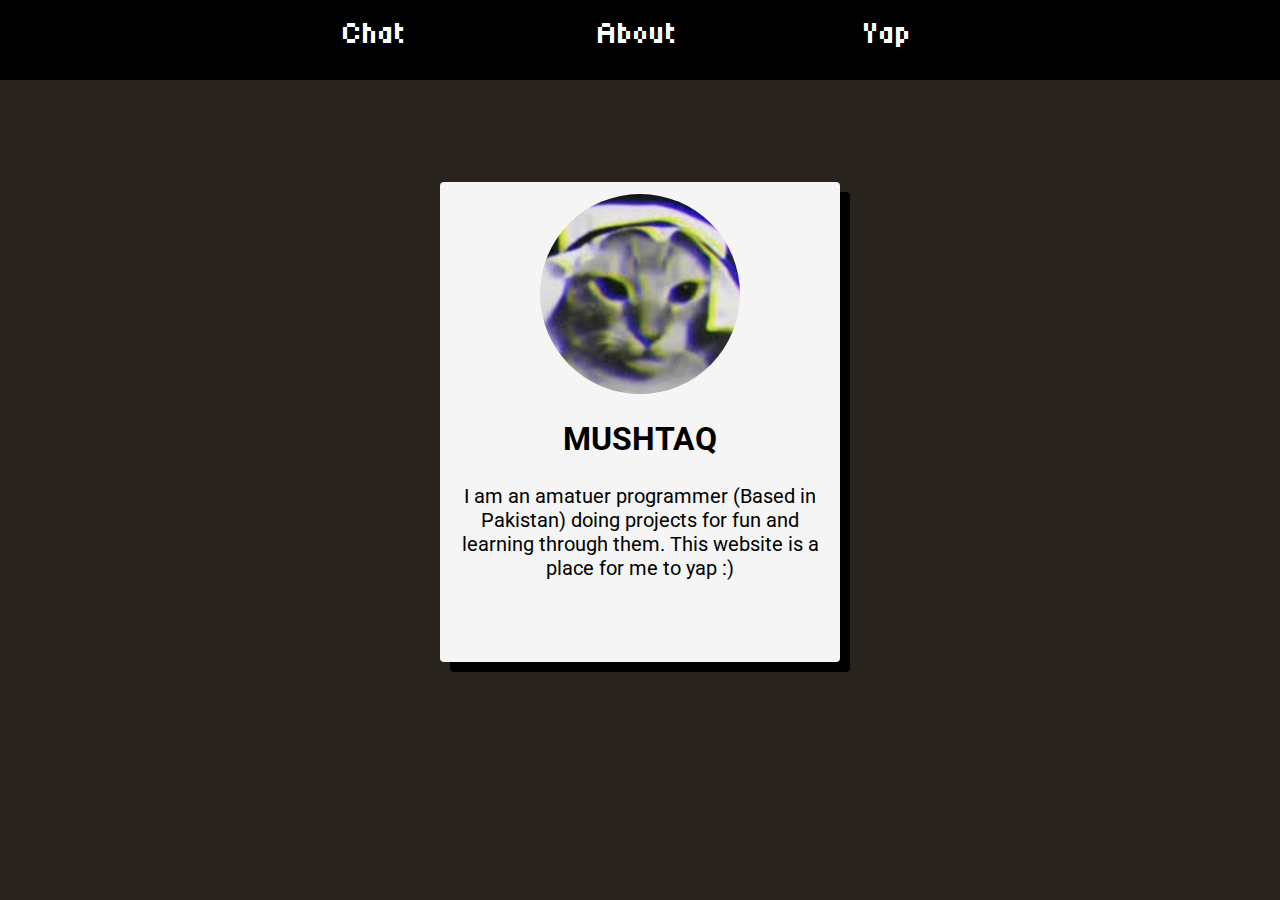
==== index.html @ 7c316505 "Website with about me" ====
<!DOCTYPE html>
<html lang="en">
	<head>
		<meta charset="UTF-8" />
		<meta name="viewport" content="width=device-width, initial-scale=1.0" />
		<title>Musite</title>
		<link rel="stylesheet" href="./styles.css" />
	</head>
	<body>
		<div class="navbarContainer">
			<nav class="navbarwa">
				<li class="chatter"><a href="./pages/chat.html">Chat </a></li>
				<li class="about"><a href="./pages/index.html">About</a></li>
				<li class="yap"><a href="./pages/blog.html">Yap</a></li>
			</nav>
		</div>
		<div class="aboutpage">
			<div class="portfolio-box">
				<img class="pfp" src="./assets/image.png" />
				<h1>MUSHTAQ</h1>
				<p>
					I am an amatuer programmer (Based in Pakistan) doing projects for fun
					and learning through them. This website is a place for me to yap :)
				</p>
			</div>
		</div>
		<div id="main-page"></div>
	</body>
</html>
---- styles.css ----
@import url("https://fonts.googleapis.com/css2?family=Tiny5&display=swap");

@import url("https://fonts.googleapis.com/css2?family=Roboto:ital,wght@0,100;0,300;0,400;0,500;0,700;0,900;1,100;1,300;1,400;1,500;1,700;1,900&display=swap");
nav {
	width: 761px;
	max-width: 761px;
	min-width: 761px;
	margin: auto;
}
.navbarContainer {
	background-color: black;
	height: 5rem;
	margin: 0;
	padding: 0px;
}
li {
	position: relative;
	top: 15px;
	list-style-type: none;
	padding-left: 11%;
	padding-right: 13%;
	display: inline;
	font-size: 2rem;
	font-weight: 500;
	font-family: "Tiny5";
}
li a,
a:link {
	color: white;
	width: 33.3%;
	text-align: center;
	text-decoration: none;
}
.navbarwa a:hover {
	cursor: pointer;
	background-color: #28231d;
	text-decoration: underline #6b5428;
	text-underline-offset: 20px;
}
.navbarwa .about:hover {
	font-size: 2.2rem;
}
.navbarwa .chatter:hover {
	font-size: 2.2rem;
}
.navbarwa .yap:hover {
	font-size: 2.2rem;
}

/* .about {
	border-right: solid 3px black;
	border-left: solid 3px black;
} */

body {
	margin: 0;
	background-color: #28231d;
}

.aboutpage {
	display: inline;
	width: 100%;
	height: 80%;
}

.portfolio-box {
	animation: box-animation 1s;
	background-color: whitesmoke;
	border-radius: 4px;
	box-shadow: 10px 10px;
	height: 30rem;
	margin: 8% auto auto auto;
	width: 25rem;
	text-align: center;
}

.portfolio-box p {
	padding: 5px;
	font-family: "Roboto";
	font-size: 20px;
}

.pfp {
	width: 200px;
	height: 200px;
	border-radius: 50%;
	object-fit: cover;
	margin: 3% auto 0 auto;
}
h1 {
	font-family: "Roboto";
}

@keyframes box-animation {
	from {
		transform: translate(-50rem);
	}
	to {
		transform: translate(0px);
	}
}
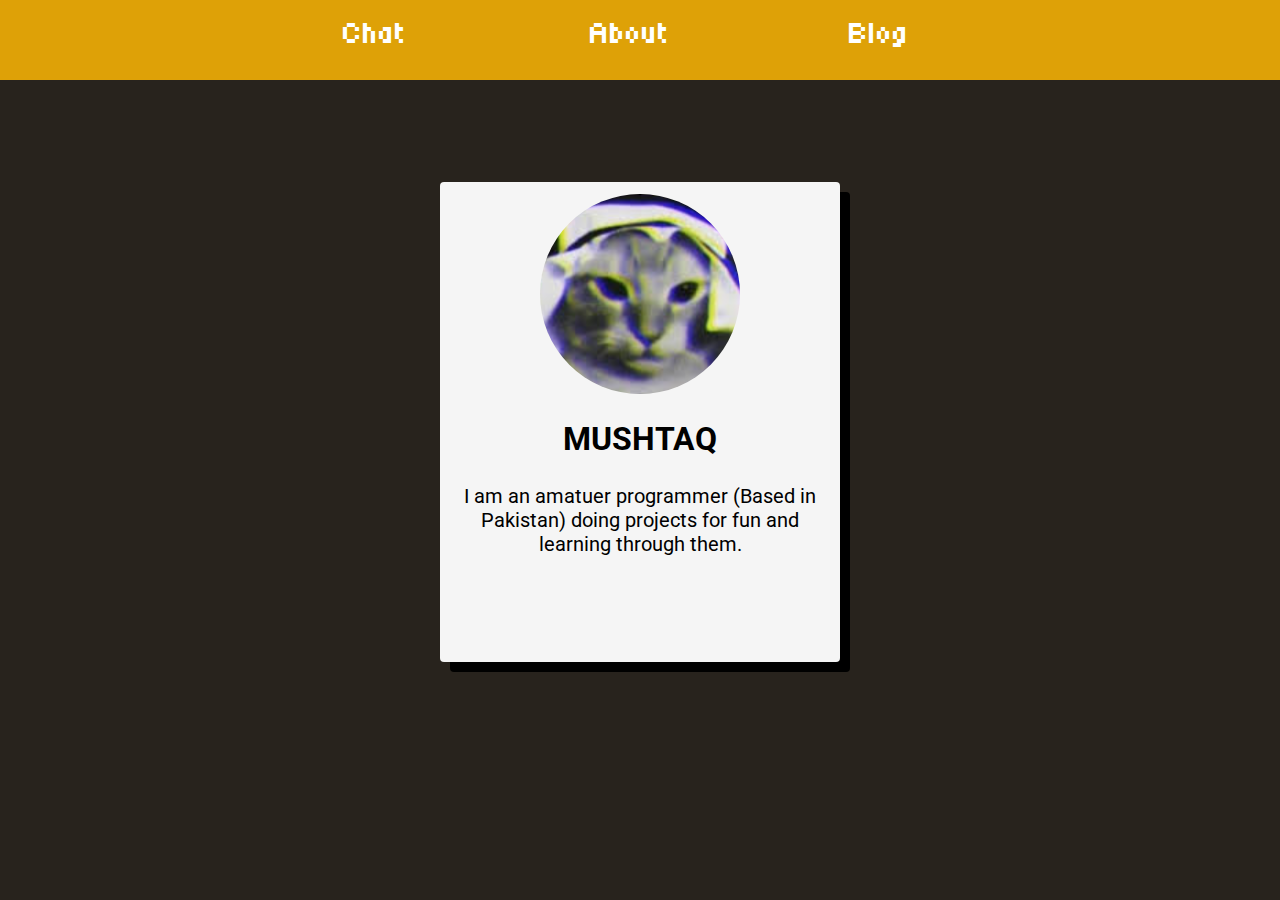
==== commit 70df3b9d: "Re-imagining blog" ====
--- a/index.html
+++ b/index.html
@@ -11,7 +11,7 @@
 			<nav class="navbarwa">
 				<li class="chatter"><a href="./pages/chat.html">Chat </a></li>
 				<li class="about"><a href="./pages/index.html">About</a></li>
-				<li class="yap"><a href="./pages/blog.html">Yap</a></li>
+				<li class="yap"><a href="./pages/blog.html">Blog</a></li>
 			</nav>
 		</div>
 		<div class="aboutpage">
@@ -20,7 +20,7 @@
 				<h1>MUSHTAQ</h1>
 				<p>
 					I am an amatuer programmer (Based in Pakistan) doing projects for fun
-					and learning through them. This website is a place for me to yap :)
+					and learning through them.
 				</p>
 			</div>
 		</div>
--- a/styles.css
+++ b/styles.css
@@ -8,7 +8,7 @@
 	margin: auto;
 }
 .navbarContainer {
-	background-color: black;
+	background-color: #dea107;
 	height: 5rem;
 	margin: 0;
 	padding: 0px;
@@ -18,7 +18,7 @@
 	top: 15px;
 	list-style-type: none;
 	padding-left: 11%;
-	padding-right: 13%;
+	padding-right: 12%;
 	display: inline;
 	font-size: 2rem;
 	font-weight: 500;
@@ -33,7 +33,6 @@
 }
 .navbarwa a:hover {
 	cursor: pointer;
-	background-color: #28231d;
 	text-decoration: underline #6b5428;
 	text-underline-offset: 20px;
 }
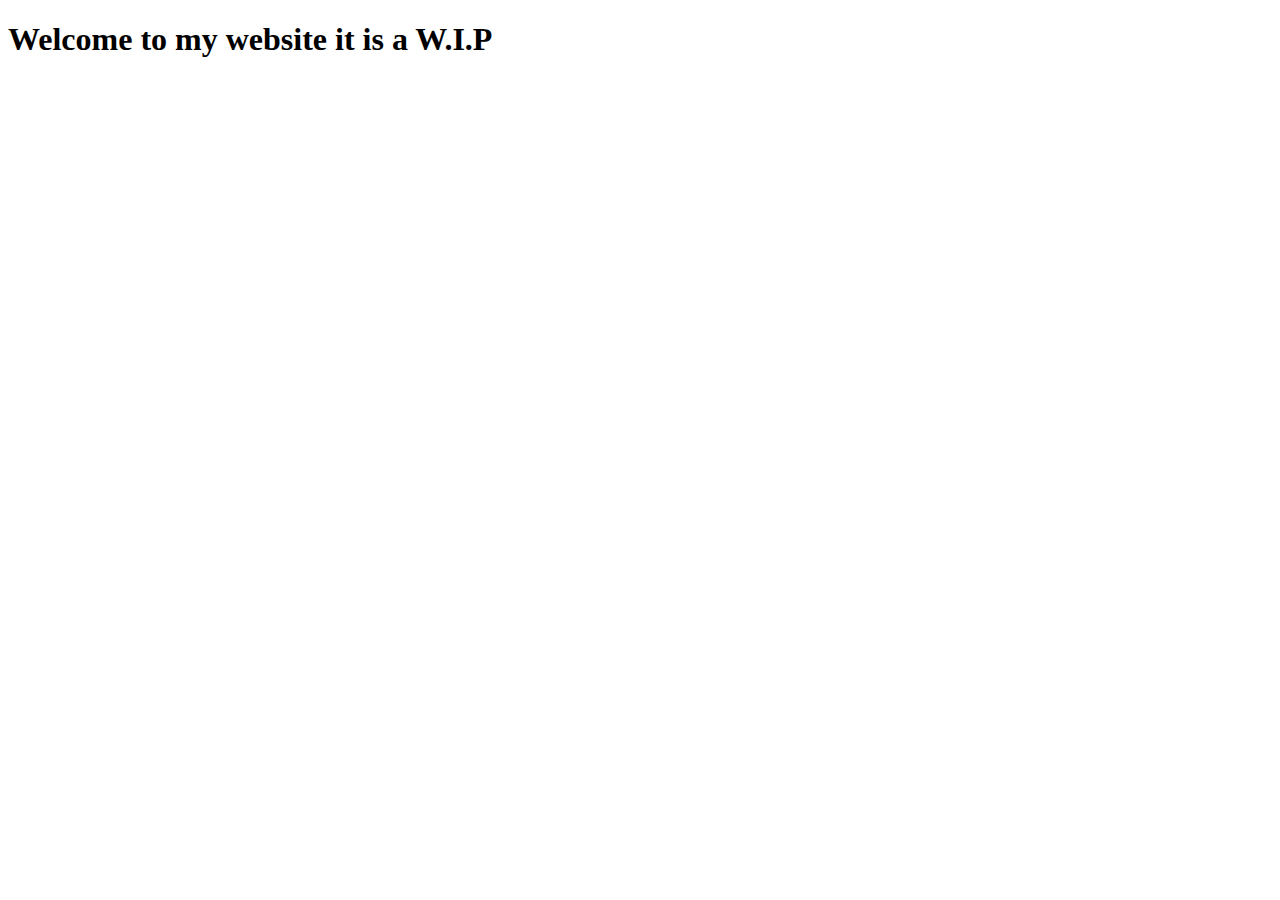
==== commit 1a5ea247: "Re-imagining my website" ====
--- a/index.html
+++ b/index.html
@@ -3,27 +3,10 @@
 	<head>
 		<meta charset="UTF-8" />
 		<meta name="viewport" content="width=device-width, initial-scale=1.0" />
-		<title>Musite</title>
-		<link rel="stylesheet" href="./styles.css" />
+		<link rel="icon" href="../assets/favicon.ico" />
+		<title>Mush's Site</title>
 	</head>
 	<body>
-		<div class="navbarContainer">
-			<nav class="navbarwa">
-				<li class="chatter"><a href="./pages/chat.html">Chat </a></li>
-				<li class="about"><a href="./pages/index.html">About</a></li>
-				<li class="yap"><a href="./pages/blog.html">Blog</a></li>
-			</nav>
-		</div>
-		<div class="aboutpage">
-			<div class="portfolio-box">
-				<img class="pfp" src="./assets/image.png" />
-				<h1>MUSHTAQ</h1>
-				<p>
-					I am an amatuer programmer (Based in Pakistan) doing projects for fun
-					and learning through them.
-				</p>
-			</div>
-		</div>
-		<div id="main-page"></div>
+		<h1>Welcome to my website it is a W.I.P</h1>
 	</body>
 </html>
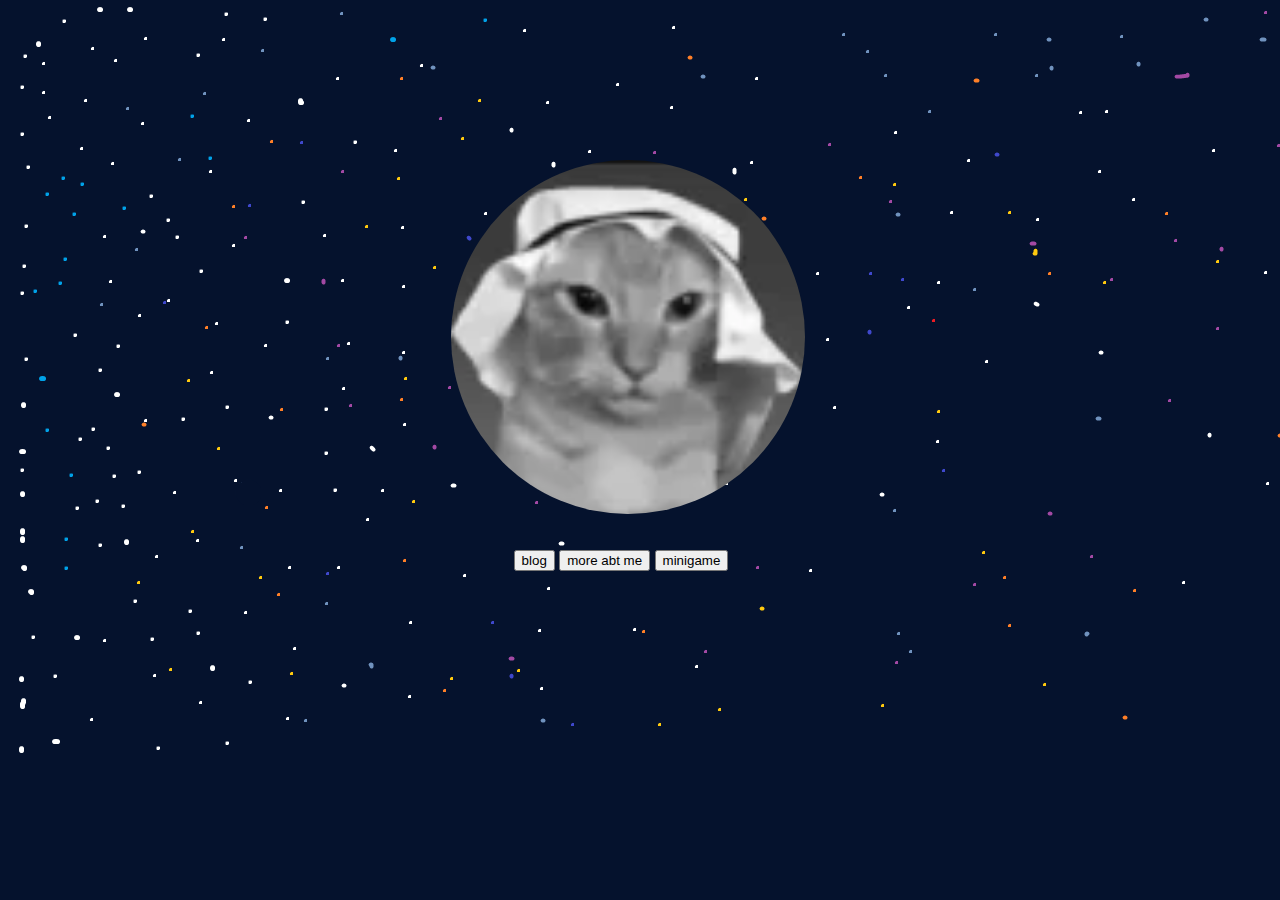
==== commit e224f307: "uh still [heavily] a WIP" ====
--- a/index.html
+++ b/index.html
@@ -5,8 +5,17 @@
 		<meta name="viewport" content="width=device-width, initial-scale=1.0" />
 		<link rel="icon" href="../assets/favicon.ico" />
 		<title>Mush's Site</title>
+		<link rel="stylesheet" href="./styles/styles.css" />
 	</head>
 	<body>
-		<h1>Welcome to my website it is a W.I.P</h1>
+		<div id="center-image">
+			<img id="main_image_id" src="./assets/center_image.png" />
+		</div>
+		<div class="trinity">
+			<button id="blog"><label>blog</label></button>
+			<button id="about"><label>more abt me</label></button>
+			<button id="minigame"><label>minigame</label></button>
+		</div>
+		<script src="./scripts/cursor.js"></script>
 	</body>
 </html>
--- a/styles/styles.css
+++ b/styles/styles.css
@@ -0,0 +1,28 @@
+html {
+	font-family: Arial, Helvetica, sans-serif;
+	background-image: url("../assets/stars.png");
+}
+
+h1 {
+	font-family: Arial, Helvetica, sans-serif;
+	text-align: center;
+}
+#center-image {
+	width: 40%;
+	padding-left: 8rem;
+	height: 70%;
+	margin: 10rem auto 10rem auto;
+	border-radius: 50%;
+}
+#main_image_id {
+	width: 70%;
+	height: 70%;
+	border-radius: 50%;
+}
+
+.trinity {
+	width: 100%;
+	height: 50%;
+	padding-left: 40%;
+	transform: translateY(-8rem);
+}
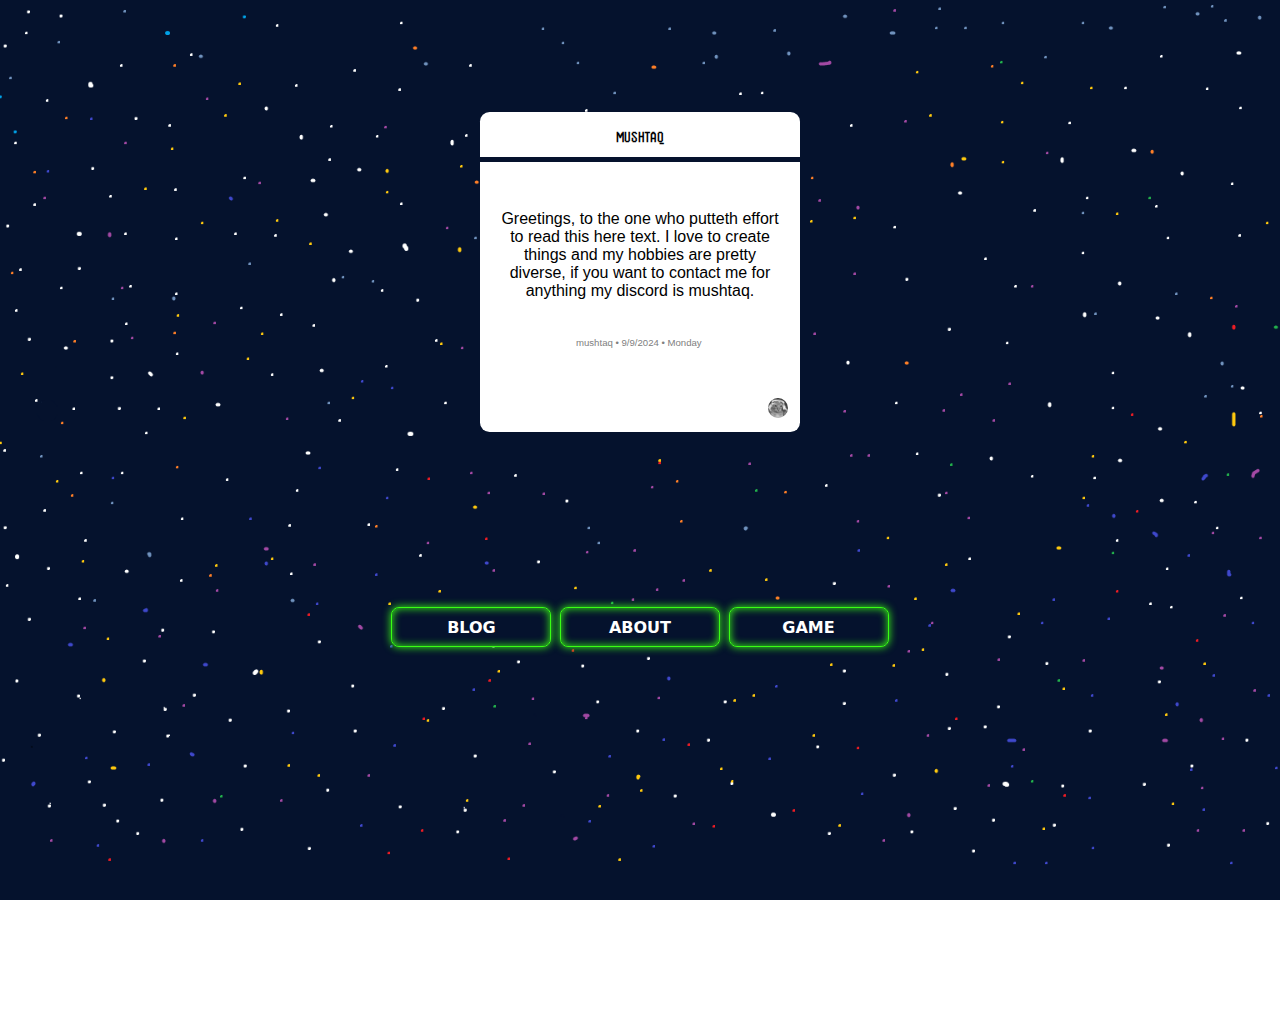
==== commit b520bd12: "buttons and about me section" ====
--- a/index.html
+++ b/index.html
@@ -3,19 +3,29 @@
 	<head>
 		<meta charset="UTF-8" />
 		<meta name="viewport" content="width=device-width, initial-scale=1.0" />
-		<link rel="icon" href="../assets/favicon.ico" />
+		<link rel="icon" href="./assets/favicon.ico" />
 		<title>Mush's Site</title>
 		<link rel="stylesheet" href="./styles/styles.css" />
 	</head>
 	<body>
-		<div id="center-image">
-			<img id="main_image_id" src="./assets/center_image.png" />
+		<div class="main_container">
+			<h1>MUSHTAQ</h1>
+			<hr id="main_container_line" />
+			<p>
+				Greetings, to the one who putteth effort to read this here text. I love
+				to create things and my hobbies are pretty diverse, if you want to
+				contact me for anything my discord is mushtaq.
+			</p>
+			<div id="footer">
+				<span>mushtaq • 9/9/2024 • Monday</span>
+				<img src="./assets/center_image.png" alt="insert mushtaq pic" />
+			</div>
 		</div>
 		<div class="trinity">
-			<button id="blog"><label>blog</label></button>
-			<button id="about"><label>more abt me</label></button>
-			<button id="minigame"><label>minigame</label></button>
+			<button id="blog"><label>BLOG</label></button>
+			<button id="about"><label>ABOUT</label></button>
+			<button id="minigame"><label>GAME</label></button>
 		</div>
-		<script src="./scripts/cursor.js"></script>
+		<script src="./scripts/sound_effect.js"></script>
 	</body>
 </html>
--- a/styles/styles.css
+++ b/styles/styles.css
@@ -1,28 +1,89 @@
+@import url("https://fonts.googleapis.com/css2?family=Handjet:wght@100..900&display=swap");
 html {
 	font-family: Arial, Helvetica, sans-serif;
+	height: 100%;
+}
+
+body {
+	overflow: hidden;
+	/* hides scrollbar*/
 	background-image: url("../assets/stars.png");
+	background-repeat: no-repeat;
+	background-size: cover;
+	background-position: center;
+	height: 100%;
 }
 
 h1 {
 	font-family: Arial, Helvetica, sans-serif;
 	text-align: center;
 }
-#center-image {
-	width: 40%;
-	padding-left: 8rem;
-	height: 70%;
-	margin: 10rem auto 10rem auto;
+
+.main_container {
+	background-color: white;
+	border-radius: 3%;
+	width: 20rem;
+	height: 20rem;
+	margin: 7rem auto;
+}
+
+.main_container h1 {
+	font-family: "Handjet", sans-serif;
+	font-size: 1rem;
+	padding-top: 1rem;
+	padding-bottom: none;
+}
+
+#main_container_line {
+	border: none;
+	border-bottom: 5px solid #05122d;
+}
+
+.main_container p {
+	padding: 1rem;
+	padding-top: 2rem;
+	text-align: center;
+	font-size: 1rem;
+}
+
+#footer span {
+	font-size: 0.6rem;
+	font-style: monospace;
+	color: grey;
+	padding-left: 30%;
+}
+
+#footer img {
 	border-radius: 50%;
-}
-#main_image_id {
-	width: 70%;
-	height: 70%;
-	border-radius: 50%;
+	margin-top: 15%;
+	margin-left: 90%;
+	width: 20px;
+	height: 20px;
 }
 
 .trinity {
-	width: 100%;
-	height: 50%;
-	padding-left: 40%;
-	transform: translateY(-8rem);
+	width: 40%;
+	height: 2.5rem;
+	display: flex;
+	float: left;
+	justify-content: space-around;
+	margin-top: 5%;
+	margin-left: 30%;
 }
+.trinity button {
+	color: white;
+	background-color: #05122d;
+	font-family: system-ui, -apple-system, BlinkMacSystemFont;
+	font-size: 1rem;
+	font-weight: bold;
+	border: 0.1rem solid #39ff14;
+
+	border-radius: 0.5rem;
+	box-shadow: inset 0 0 0.5rem #39ff14, 0 0 0.5rem #39ff14;
+	width: 10rem;
+}
+
+.trinity button:hover {
+	color: white;
+	background-color: #39ff14;
+}
